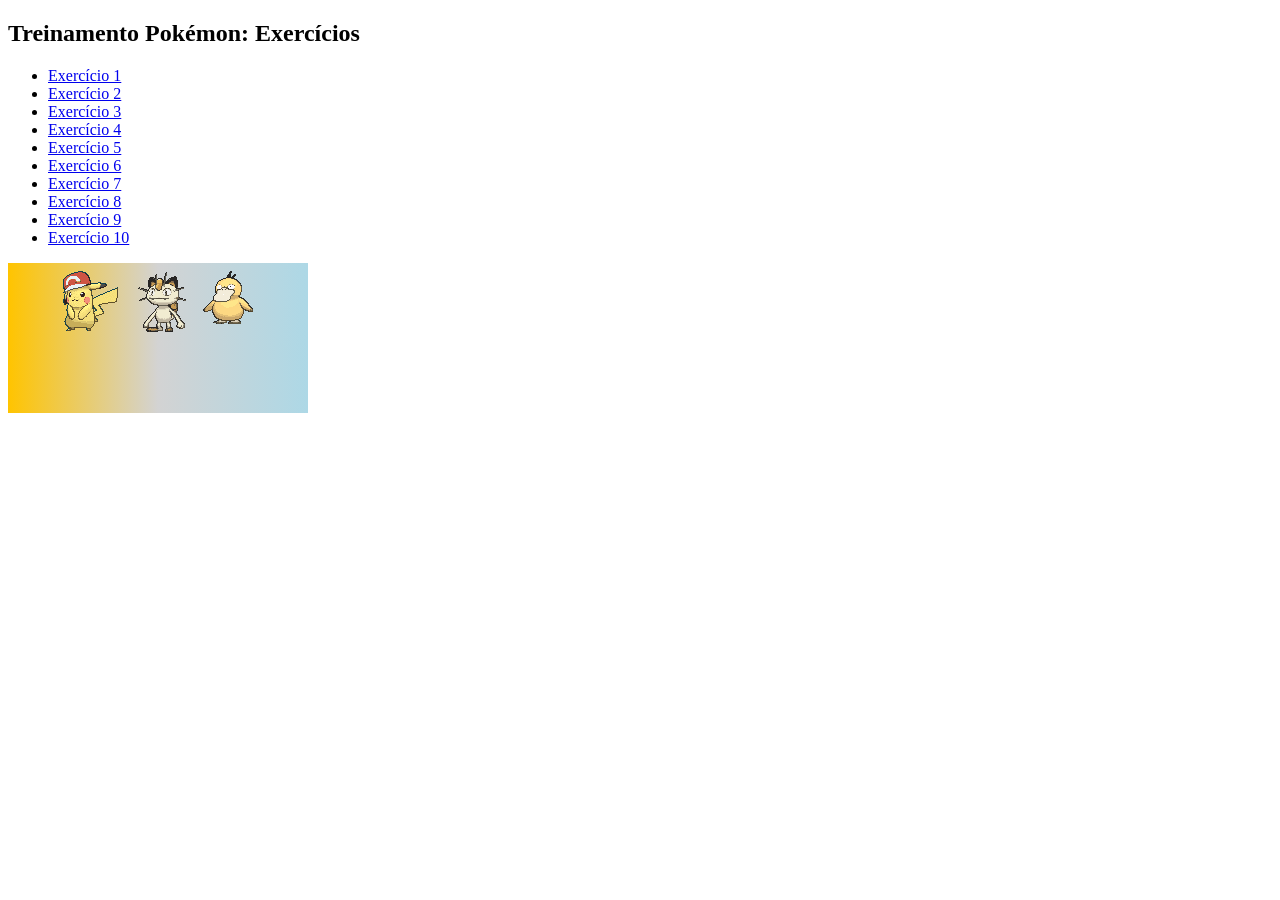
==== index.html @ 5da23923 "Add files via upload" ====
<!DOCTYPE html>
<html lang="en">
<head>
    <meta charset="UTF-8">
    <meta name="viewport" content="width=device-width, initial-scale=1.0">
    <title>Document</title>
</head>
<body>
    
<nav class="sidebar">
    <h1 class="title"> Treinamento Pokémon: Exercícios</h1>
    <ul class="menu-list">
        <li><a href="ex01.html" class="menu-link" target="iframe_exercicios">Exercício 1</a></li>
        <li><a href="ex02.html" class="menu-link" target="iframe_exercicios">Exercício 2</a></li>
        <li><a href="ex03.html" class="menu-link" target="iframe_exercicios">Exercício 3</a></li>
        <li><a href="ex04.html" class="menu-link" target="iframe_exercicios">Exercício 4</a></li>
        <li><a href="ex05.html" class="menu-link" target="iframe_exercicios">Exercício 5</a></li>
        <li><a href="ex06.html" class="menu-link" target="iframe_exercicios">Exercício 6</a></li>
        <li><a href="ex07.html" class="menu-link" target="iframe_exercicios">Exercício 7</a></li>
        <li><a href="ex08.html" class="menu-link" target="iframe_exercicios">Exercício 8</a></li>
        <li><a href="ex09.html" class="menu-link" target="iframe_exercicios">Exercício 9</a></li>
        <li><a href="ex010.html" class="menu-link" target="iframe_exercicios">Exercício 10</a></li>
    </ul>
</nav>

<main class="content-area">
    <div class="iframe-container"><iframe src="ex01.html" frameborder="0" name="iframe_exercicios"></iframe></div>
</main>
    
</body>
</html>
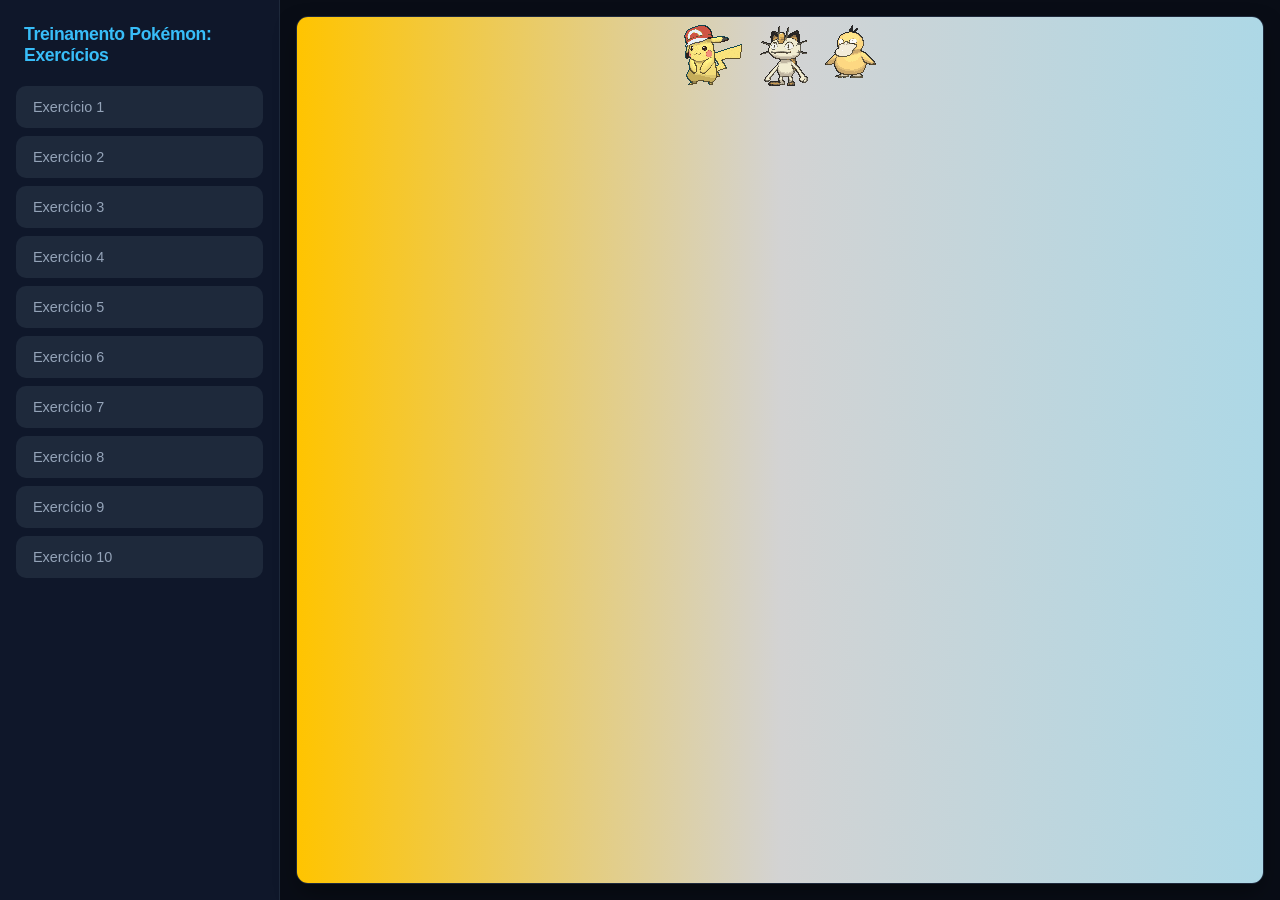
==== commit 810b9a05: "Update index.html" ====
--- a/index.html
+++ b/index.html
@@ -3,6 +3,7 @@
 <head>
     <meta charset="UTF-8">
     <meta name="viewport" content="width=device-width, initial-scale=1.0">
+     <link rel="stylesheet" href="./style.css">
     <title>Document</title>
 </head>
 <body>
@@ -28,4 +29,4 @@
 </main>
     
 </body>
-</html>+</html>
--- a/style.css
+++ b/style.css
@@ -0,0 +1,106 @@
+/* CSS by Leandromeda */
+
+@import url('https://fonts.googleapis.com/css2?family=Inter:wght@400;500;600;700&display=swap');
+
+* {
+    margin: 0;
+    padding: 0;
+    box-sizing: border-box;
+    font-family: 'Inter', sans-serif;
+}
+
+body {
+    background-color: #090d16;
+    color: #f1f5f9;
+    height: 100vh;
+    display: flex;
+    overflow: hidden;
+}
+
+.sidebar {
+    width: 280px;
+    background-color: #0f172a;
+    border-right: 1px solid #1e293b;
+    display: flex;
+    flex-direction: column;
+    padding: 24px 16px;
+    gap: 20px;
+    overflow-y: auto;
+}
+
+.title {
+    font-size: 1.1rem;
+    font-weight: 700;
+    color: #38bdf8;
+    padding: 0 8px;
+    letter-spacing: -0.02em;
+}
+
+.menu-list {
+    list-style: none;
+    display: flex;
+    flex-direction: column;
+    gap: 8px;
+}
+
+.menu-link {
+    display: block;
+    padding: 12px 16px;
+    color: #94a3b8;
+    text-decoration: none;
+    background-color: #1e293b;
+    border-radius: 10px;
+    font-size: 0.9rem;
+    font-weight: 500;
+    border: 1px solid transparent;
+    transition: all 0.2s ease;
+}
+
+.menu-link:hover,
+.menu-link:focus {
+    color: #ffffff;
+    background-color: #2563eb;
+    border-color: #60a5fa;
+    transform: translateX(4px);
+}
+
+.content-area {
+    flex: 1;
+    padding: 16px;
+    display: flex;
+    flex-direction: column;
+}
+
+.iframe-container {
+    width: 100%;
+    height: 100%;
+    border-radius: 12px;
+    overflow: hidden;
+    border: 1px solid #1e293b;
+    background-color: #0f172a;
+    box-shadow: 0 10px 25px -5px rgba(0, 0, 0, 0.5);
+}
+
+iframe {
+    width: 100%;
+    height: 100%;
+    border: none;
+    display: block;
+}
+
+@media (max-width: 768px) {
+    body {
+        flex-direction: column;
+    }
+
+    .sidebar {
+        width: 100%;
+        height: 220px;
+        border-right: none;
+        border-bottom: 1px solid #1e293b;
+    }
+
+    .content-area {
+        height: calc(100vh - 220px);
+    }
+}
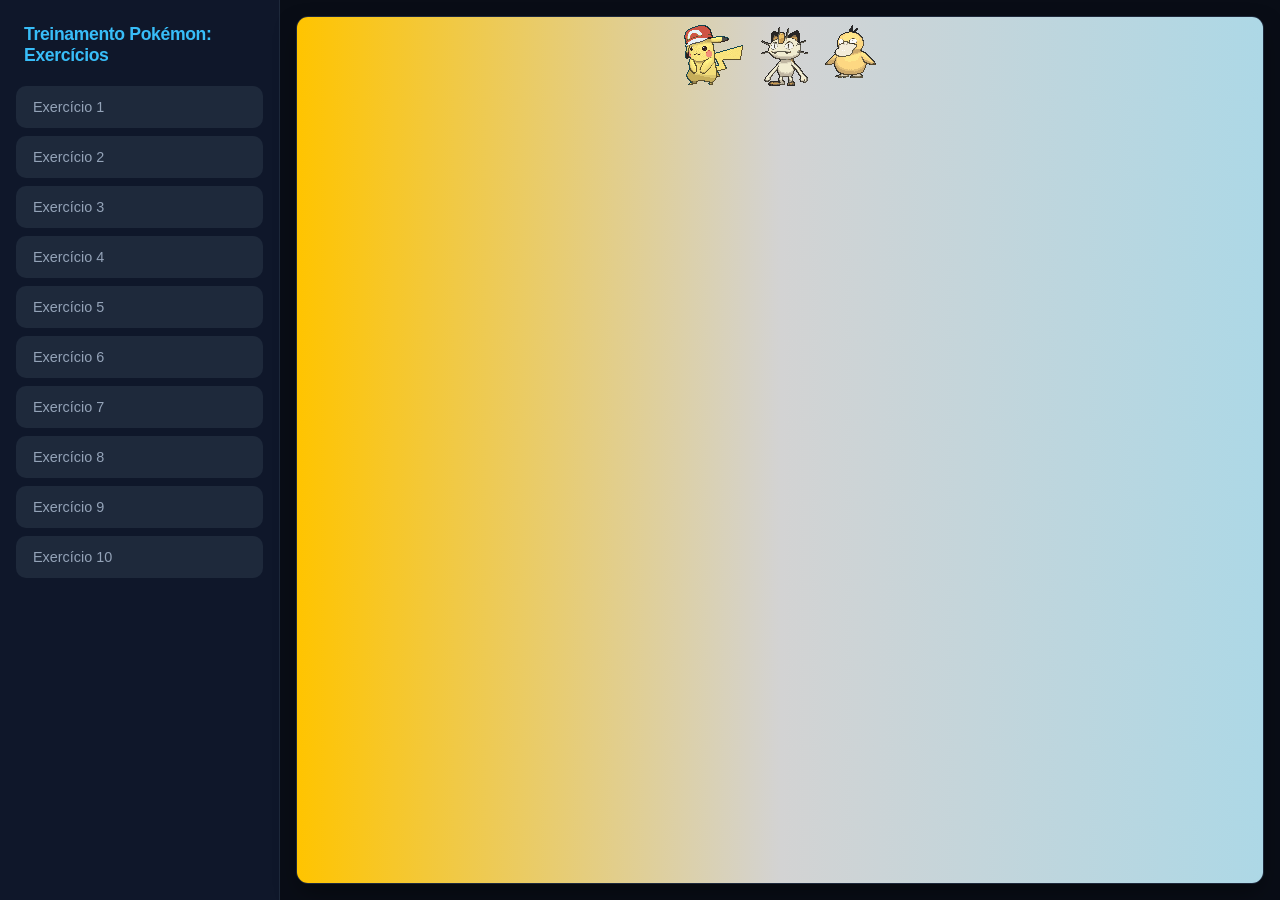
==== commit ded6f953: "Fix HTML formatting and structure" ====
--- a/index.html
+++ b/index.html
@@ -3,7 +3,7 @@
 <head>
     <meta charset="UTF-8">
     <meta name="viewport" content="width=device-width, initial-scale=1.0">
-     <link rel="stylesheet" href="./style.css">
+    <link rel="stylesheet" href="./style.css">
     <title>Document</title>
 </head>
 <body>
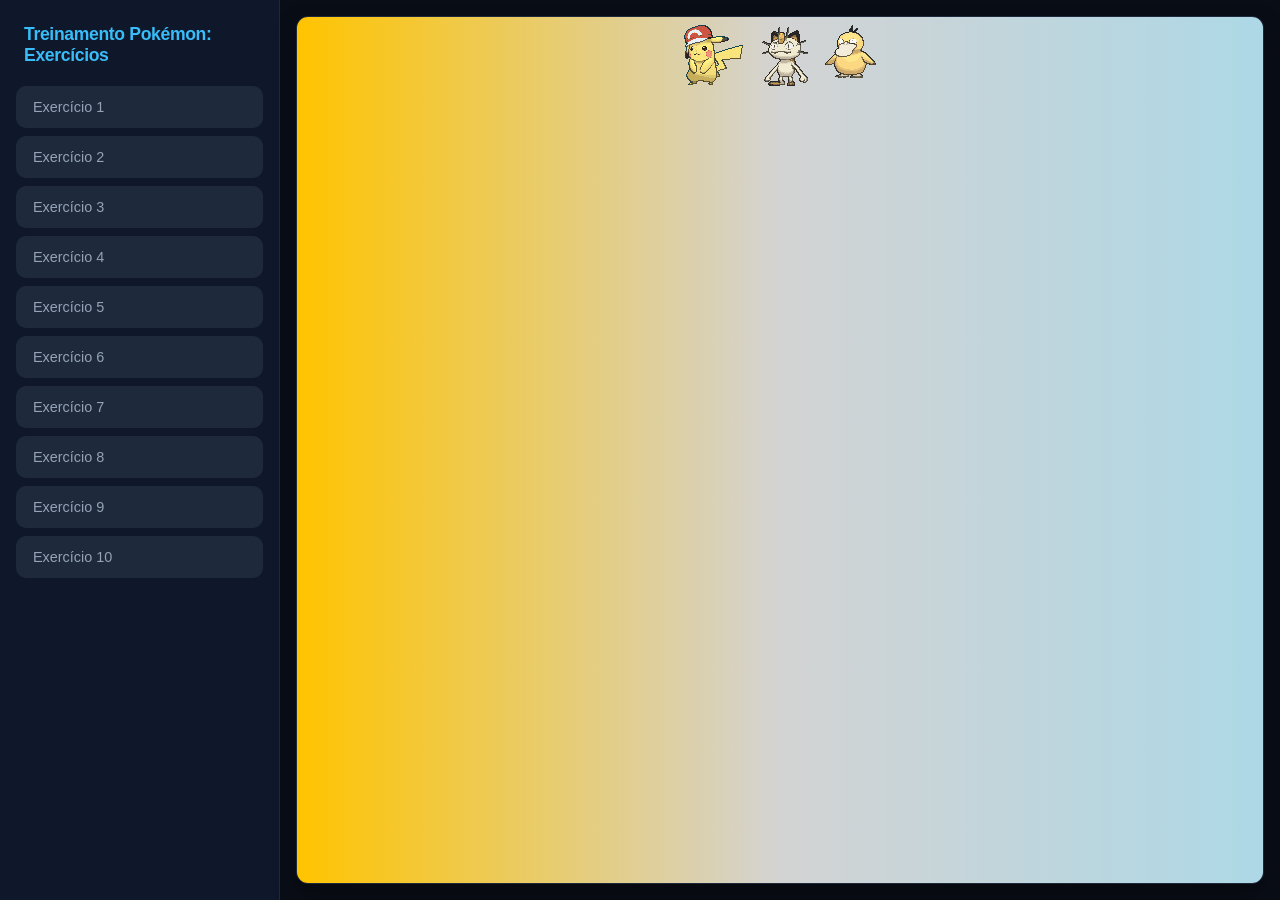
==== commit 14f4c3ae: "Update index.html" ====
--- a/index.html
+++ b/index.html
@@ -20,7 +20,7 @@
         <li><a href="ex07.html" class="menu-link" target="iframe_exercicios">Exercício 7</a></li>
         <li><a href="ex08.html" class="menu-link" target="iframe_exercicios">Exercício 8</a></li>
         <li><a href="ex09.html" class="menu-link" target="iframe_exercicios">Exercício 9</a></li>
-        <li><a href="ex010.html" class="menu-link" target="iframe_exercicios">Exercício 10</a></li>
+        <li><a href="ex10.html" class="menu-link" target="iframe_exercicios">Exercício 10</a></li>
     </ul>
 </nav>
 
